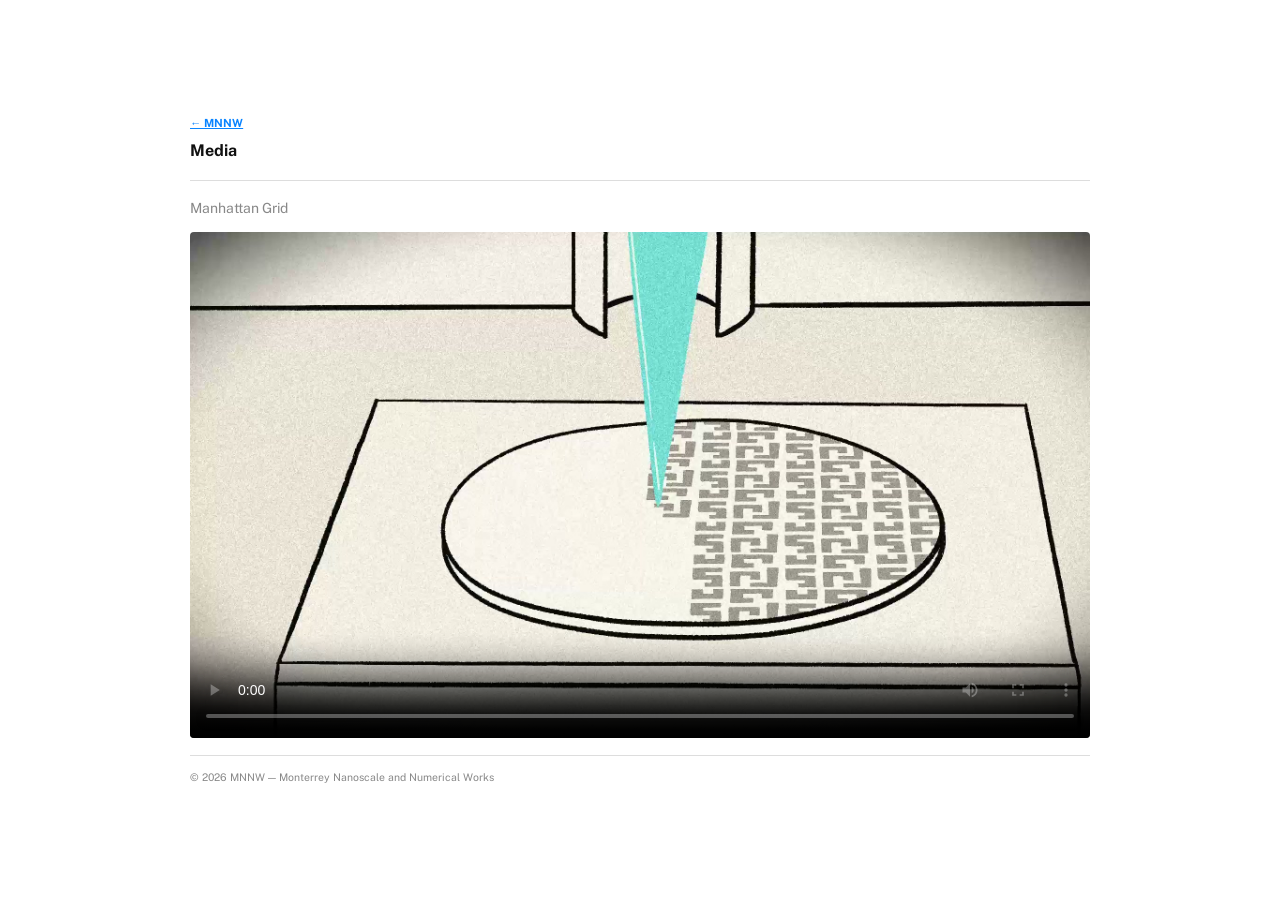
==== media.html @ 76f6d8be "rewrite" ====
<html>

<head>
  <meta charset="UTF-8">
  <title>Media — MNNW</title>
  <meta name="viewport" content="width=device-width, initial-scale=1.0">
  <link rel="icon" type="image/svg+xml" href="icon.svg">
  <link rel="preconnect" href="https://fonts.googleapis.com">
  <link rel="preconnect" href="https://fonts.gstatic.com" crossorigin>
  <link href="https://fonts.googleapis.com/css2?family=Public+Sans:wght@300;400;700&display=swap" rel="stylesheet">
  <link rel="stylesheet" href="style.css">
  <style>
    video {
      width: 100%;
      border-radius: 4px;
      margin-top: 0.5em;
    }
  </style>
</head>

<body>
  <div id="main">
    <div id="subheader">
      <a class="back" href="index.html">← MNNW</a>
      <h1>Media</h1>
    </div>

    <div class="content">
      <p class="muted">Manhattan Grid</p>
      <video controls preload="metadata" poster="media/manhattan-grid-poster.jpg">
        <source src="media/manhattan-grid.mp4" type="video/mp4">
      </video>
    </div>

    <div id="footer">
      <p class="copyright">© <span id="year"></span> MNNW — Monterrey Nanoscale and Numerical Works</p>
    </div>
  </div>
  <script>document.getElementById('year').textContent = new Date().getFullYear();</script>
</body>

</html>
---- style.css ----
html, body {
  height: 100%;
  margin: 0;
  padding: 0;
}

body {
  font-family: 'Public Sans', sans-serif;
  line-height: 1.5;
  font-size: 14px;
  color: #222;
  display: flex;
  min-height: 100dvh;
  box-sizing: border-box;
  padding: 4vh 24px;
}

#main {
  width: 80%;
  max-width: 900px;
  margin: auto;
}

a {
  color: #0A84FF;
  text-decoration: underline;
}

a:hover {
  color: #076ad1;
}

/* Homepage masthead */

#header {
  text-align: center;
  padding-bottom: 1.2em;
  margin-bottom: 1.2em;
  border-bottom: 1px solid #ddd;
}

#logo {
  height: 2.2em;
  width: auto;
  display: block;
  margin: 0 auto 0.6em;
}

#name {
  display: block;
  font-weight: 700;
  letter-spacing: 0.06em;
  text-transform: uppercase;
  color: #111;
  font-size: 0.95em;
}

#tagline {
  display: block;
  color: #888;
  font-size: 0.8em;
  margin-top: 0.3em;
}

/* Homepage directory */

#directory {
  display: grid;
  grid-template-columns: 1fr 1fr;
  gap: 1em 2em;
  padding-bottom: 1.2em;
  margin-bottom: 1.2em;
  border-bottom: 1px solid #ddd;
}

#directory a {
  font-size: 1.05em;
  font-weight: 700;
  color: #0A84FF;
}

.about-blurb {
  text-align: center;
  color: #666;
  font-size: 0.8em;
  margin: 0 0 1.2em;
  white-space: nowrap;
}

/* Sub-page header (back link + title) */

#subheader {
  padding-bottom: 1.2em;
  margin-bottom: 1.2em;
  border-bottom: 1px solid #ddd;
}

.back {
  font-size: 0.8em;
  font-weight: 700;
}

#subheader h1 {
  font-size: 1.15em;
  font-weight: 700;
  color: #111;
  margin: 0.5em 0 0;
}

.content p {
  margin: 0.4em 0;
}

.signoff {
  text-align: right;
  margin-top: 1em;
}

.content ul {
  margin: 0.4em 0 0.4em 1.2em;
  padding: 0;
}

.content li {
  margin-bottom: 0.9em;
}

.muted {
  color: #888;
}

/* Shared footer */

#footer {
  margin-top: 1.2em;
  padding-top: 1em;
  border-top: 1px solid #ddd;
}

.copyright {
  font-size: 0.75em;
  color: #888;
  margin: 0;
}

@media (max-width: 640px) {
  body {
    line-height: 1.4;
    padding: 20px 18px;
  }

  #main {
    width: 100%;
  }

  #logo {
    height: 1.8em;
  }

  #header, #directory, #subheader {
    padding-bottom: 1em;
    margin-bottom: 1em;
  }

  #directory {
    grid-template-columns: 1fr;
    text-align: center;
  }

  .about-blurb {
    white-space: normal;
  }
}
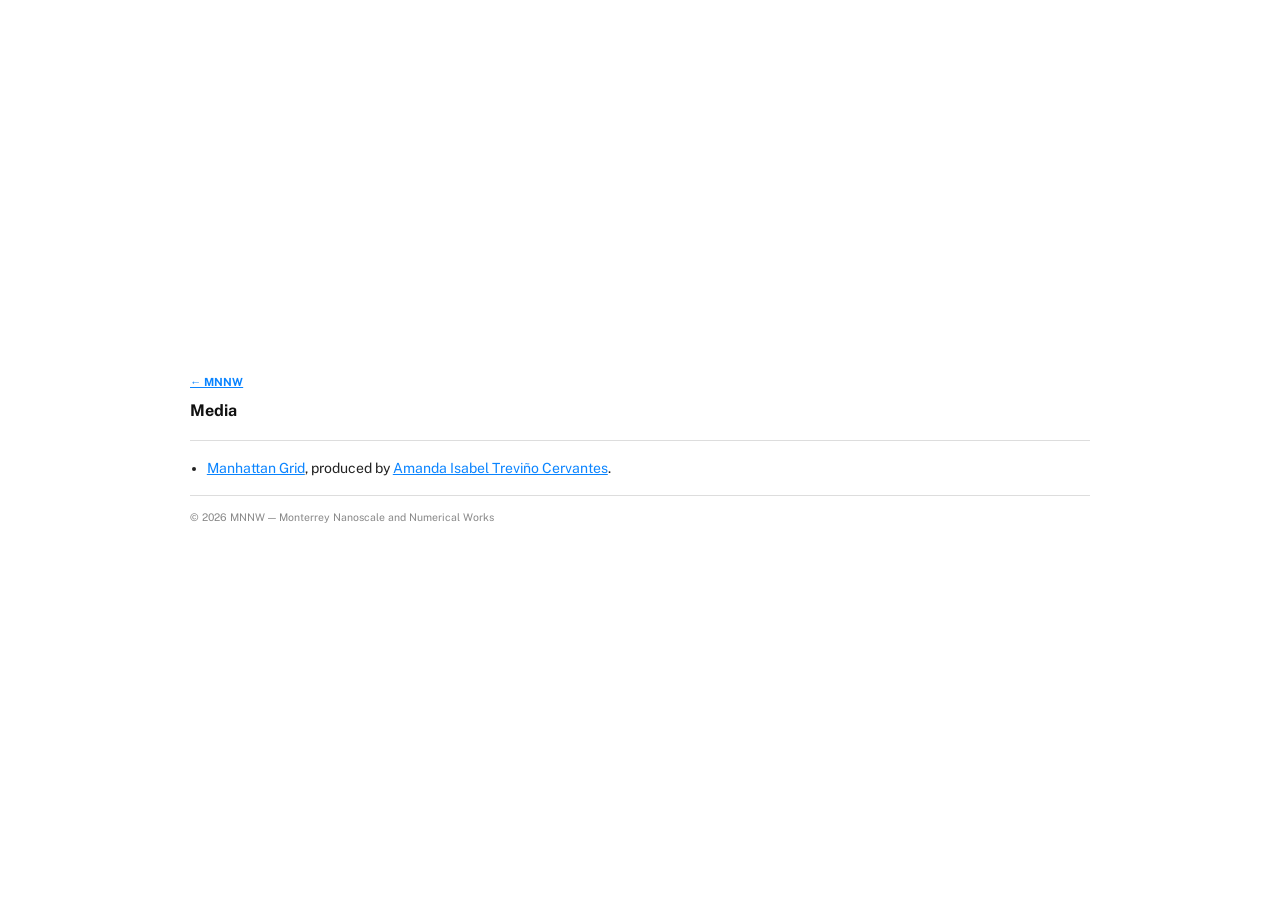
==== commit e8c9b3b7: "rewrite" ====
--- a/media.html
+++ b/media.html
@@ -9,13 +9,6 @@
   <link rel="preconnect" href="https://fonts.gstatic.com" crossorigin>
   <link href="https://fonts.googleapis.com/css2?family=Public+Sans:wght@300;400;700&display=swap" rel="stylesheet">
   <link rel="stylesheet" href="style.css">
-  <style>
-    video {
-      width: 100%;
-      border-radius: 4px;
-      margin-top: 0.5em;
-    }
-  </style>
 </head>
 
 <body>
@@ -26,10 +19,13 @@
     </div>
 
     <div class="content">
-      <p class="muted">Manhattan Grid</p>
-      <video controls preload="metadata" poster="media/manhattan-grid-poster.jpg">
-        <source src="media/manhattan-grid.mp4" type="video/mp4">
-      </video>
+      <ul>
+        <li>
+          <a href="https://www.icloud.com/iclouddrive/06cTiDl_3fM1iRDXCFxjM1sYg">Manhattan Grid</a>,
+          produced by
+          <a href="https://www.linkedin.com/in/amis-trecer/">Amanda Isabel Treviño Cervantes</a>.
+        </li>
+      </ul>
     </div>
 
     <div id="footer">
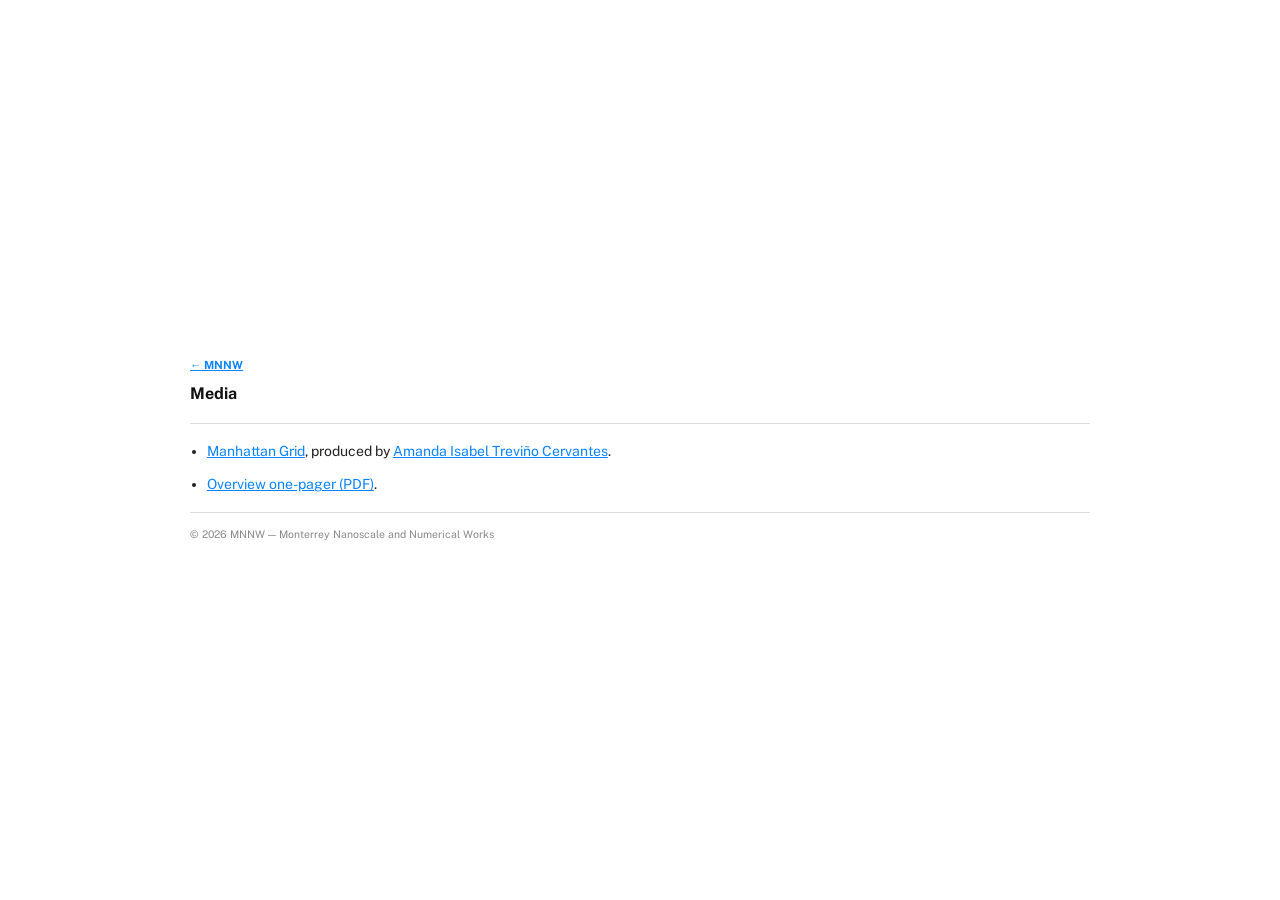
==== commit 07208054: "update conferences; one-pager" ====
--- a/media.html
+++ b/media.html
@@ -25,6 +25,9 @@
           produced by
           <a href="https://www.linkedin.com/in/amis-trecer/">Amanda Isabel Treviño Cervantes</a>.
         </li>
+        <li>
+          <a href="overview_onepager.pdf">Overview one-pager (PDF)</a>.
+        </li>
       </ul>
     </div>
 
--- a/style.css
+++ b/style.css
@@ -9,6 +9,7 @@
   line-height: 1.5;
   font-size: 14px;
   color: #222;
+  background: #FFFFFF;
   display: flex;
   min-height: 100dvh;
   box-sizing: border-box;
@@ -52,7 +53,8 @@
   letter-spacing: 0.06em;
   text-transform: uppercase;
   color: #111;
-  font-size: 0.95em;
+  font-size: min(0.95em, calc(3.2vw - 1px));
+  white-space: nowrap;
 }
 
 #tagline {
@@ -169,5 +171,6 @@
 
   .about-blurb {
     white-space: normal;
+    font-size: min(0.8em, calc(2.7vw - 1px));
   }
 }
